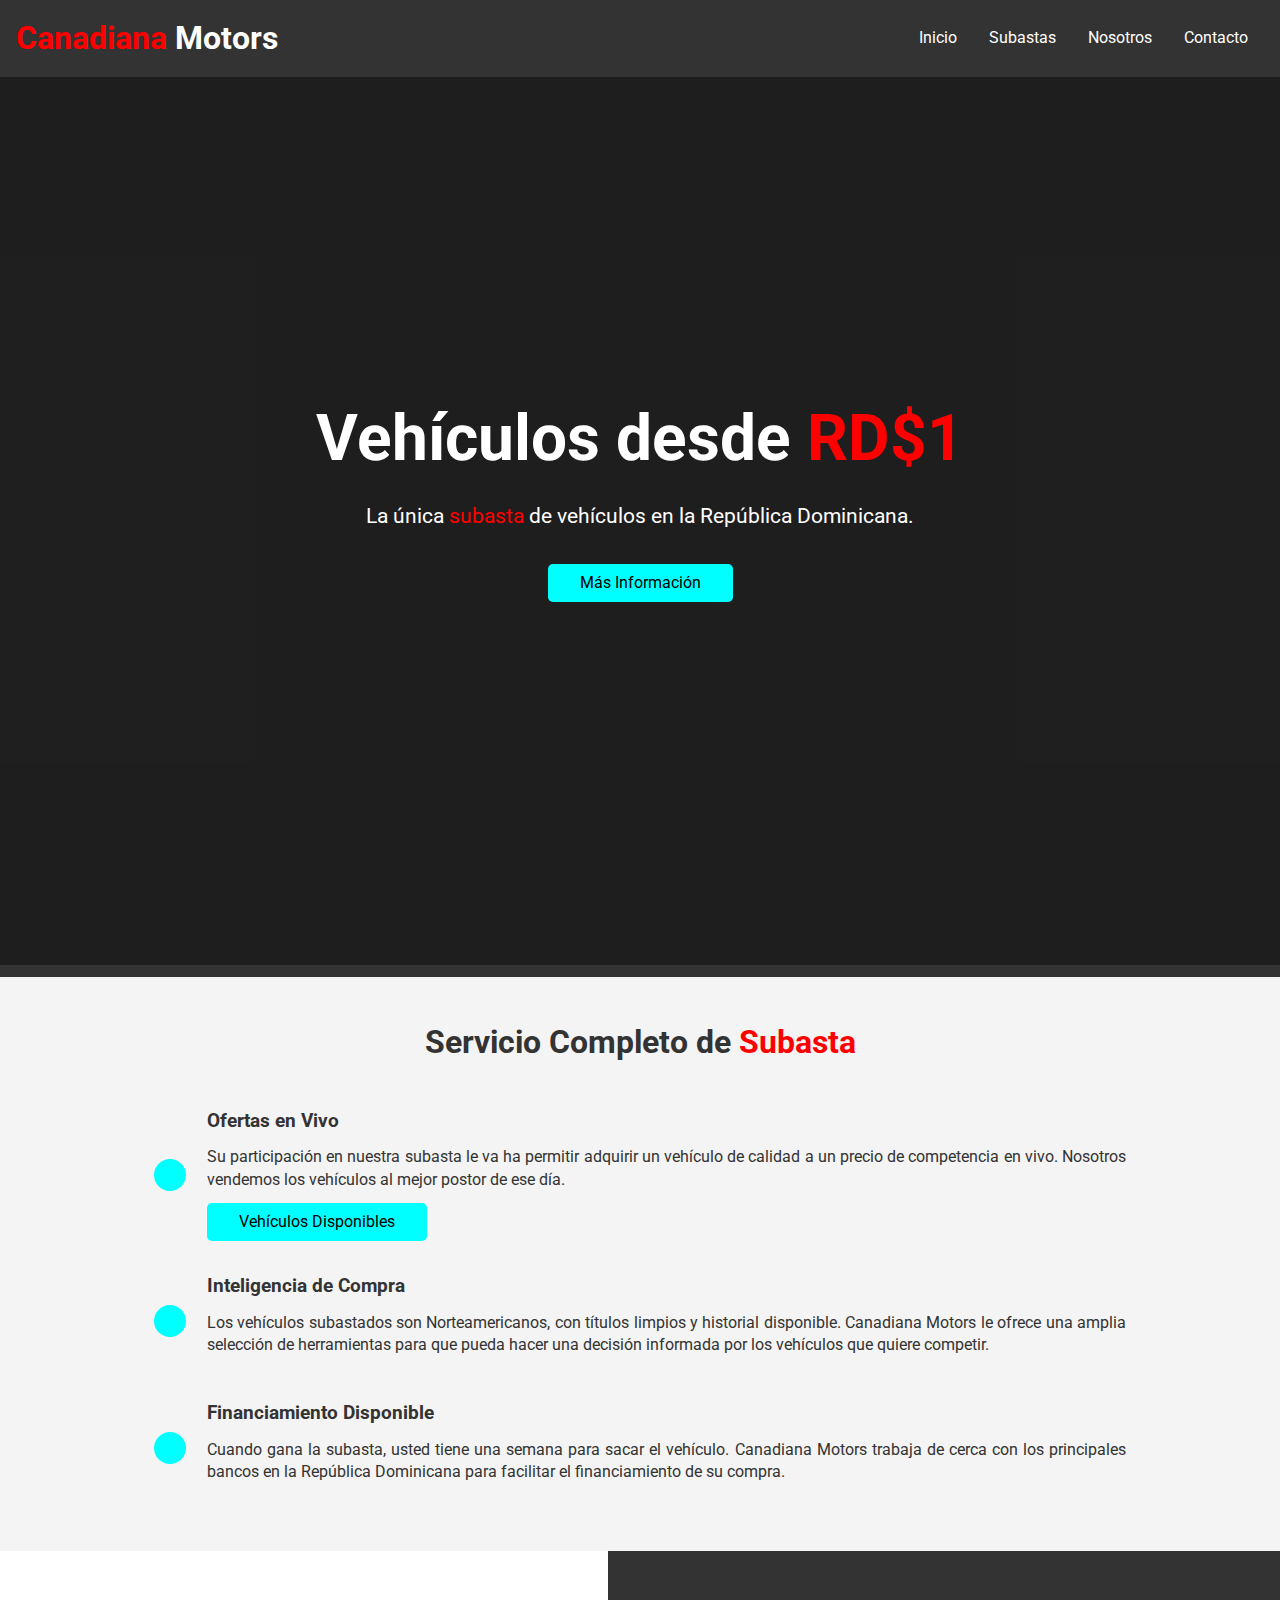
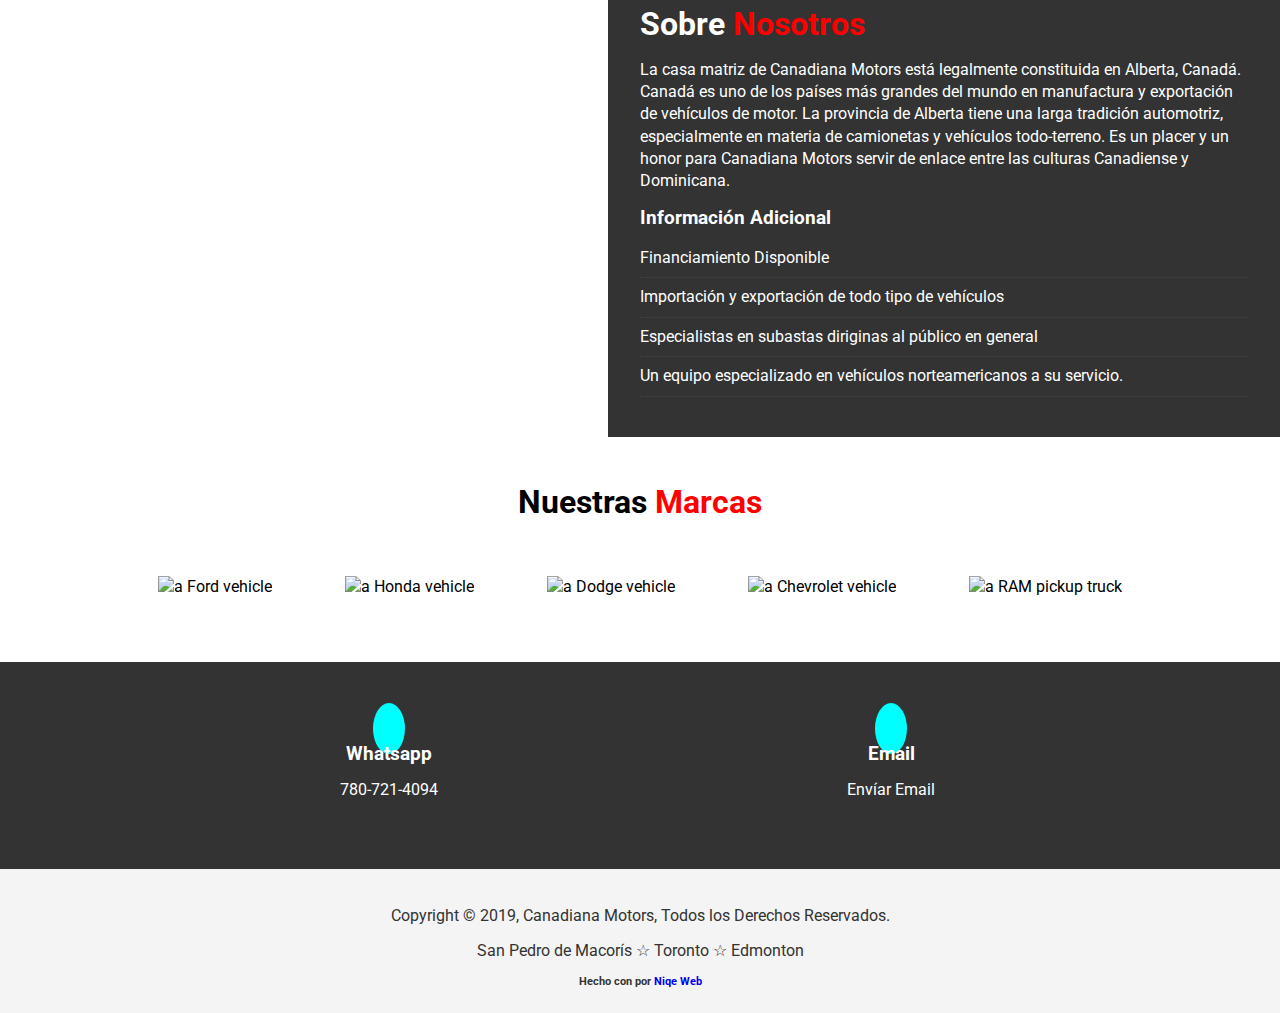
==== index.html @ ae7dc326 "update" ====
<!DOCTYPE html>
<html lang="es">
  <head>
    <meta charset="UTF-8" />
    <meta name="viewport" content="width=device-width, initial-scale=1.0" />
    <meta http-equiv="X-UA-Compatible" content="ie=edge" />

    <link
      rel="stylesheet"
      href="https://use.fontawesome.com/releases/v5.8.1/css/all.css"
      integrity="sha384-50oBUHEmvpQ+1lW4y57PTFmhCaXp0ML5d60M1M7uH2+nqUivzIebhndOJK28anvf"
      crossorigin="anonymous"
    />

    <link rel="stylesheet" href="css/style.css" />
    <link rel="stylesheet" href="css/mobile.css" />
    <link rel="stylesheet" href="css/widescreen.css" />
    <link
      rel="stylesheet"
      media="screen and (max-width:768px)"
      href="css/mobile.css"
    />
    <link
      rel="stylesheet"
      media="screen and (min-width:1100px)"
      href="css/widescreen.css"
    />

    <title>
      Canadiana Motors | Subasta de Vehículos en República Dominicana
    </title>
  </head>

  <body id="home">
    <!-- navbar -->
    <nav id="navbar">
      <h1 class="logo">
        <span class="text-primary">Canadiana </span>Motors
        <span><i class="fas fa-truck-pickup"></i></span>
      </h1>
      <ul>
        <li><a href="#home">Inicio</a></li>
        <li><a href="#subastas">Subastas</a></li>
        <li><a href="#nosotros">Nosotros</a></li>
        <li><a href="#contacto">Contacto</a></li>
      </ul>
    </nav>

    <!-- Header: Showcase -->
    <header id="showcase">
      <div class="showcase-content">
        <h1 class="l-heading">
          Vehículos desde <span class="text-primary">RD$1</span>
        </h1>
        <p class="lead">
          La única <span class="text-primary">subasta</span> de vehículos en la
          República Dominicana.
        </p>
        <a href="#subastas" class="btn">Más Información</a>
      </div>
    </header>

    <!-- Subastas -->
    <section id="subastas" class="bg-light py-1">
      <div class="container">
        <h2 class="m-heading text-center">
          Servicio Completo de <span class="text-primary">Subasta</span>
        </h2>
        <div class="items">
          <div class="item">
            <i class="fas fa-university fa-2x"></i>
            <div>
              <h3>Ofertas en Vivo</h3>
              <p>
                Su participación en nuestra subasta le va ha permitir adquirir
                un vehículo de calidad a un precio de competencia en vivo.
                Nosotros vendemos los vehículos al mejor postor de ese día.
              </p>
              <a href="inventario.html" class="btn">Vehículos Disponibles</a>
            </div>
          </div>
          <div class="item">
            <i class="fas fa-book-reader fa-2x"></i>
            <div>
              <h3>Inteligencia de Compra</h3>
              <p>
                Los vehículos subastados son Norteamericanos, con títulos
                limpios y historial disponible. Canadiana Motors le ofrece una
                amplia selección de herramientas para que pueda hacer una
                decisión informada por los vehículos que quiere competir.
              </p>
            </div>
          </div>
          <div class="item">
            <i class="fas fa-pencil-alt fa-2x"></i>
            <div>
              <h3>Financiamiento Disponible</h3>
              <p>
                Cuando gana la subasta, usted tiene una semana para sacar el
                vehículo. Canadiana Motors trabaja de cerca con los principales
                bancos en la República Dominicana para facilitar el
                financiamiento de su compra.
              </p>
            </div>
          </div>
        </div>
      </div>
    </section>

    <!-- Section: Nosotros-->
    <section id="nosotros">
      <div class="nosotros-img"></div>
      <div class="nosotros-text bg-dark p-2">
        <h2 class="m-heading">
          Sobre <span class="text-primary">Nosotros</span>
        </h2>
        <p>
          La casa matriz de Canadiana Motors está legalmente constituida en
          Alberta, Canadá. Canadá es uno de los países más grandes del mundo en
          manufactura y exportación de vehículos de motor. La provincia de
          Alberta tiene una larga tradición automotriz, especialmente en materia
          de camionetas y vehículos todo-terreno. Es un placer y un honor para
          Canadiana Motors servir de enlace entre las culturas Canadiense y
          Dominicana.
        </p>
        <h3>Información Adicional</h3>
        <ul class="list">
          <li>Financiamiento Disponible</li>
          <li>
            Importación y exportación de todo tipo de vehículos
          </li>
          <li>Especialistas en subastas diriginas al público en general</li>
          <li>
            Un equipo especializado en vehículos norteamericanos a su servicio.
          </li>
        </ul>
      </div>
    </section>

    <!-- Section: Clients-->
    <section id="clients" class="py-1">
      <div class="container">
        <h2 class="m-heading text-center">
          Nuestras <span class="text-primary">Marcas</span>
        </h2>
        <div class="items py-1">
          <div>
            <img
              src="https://www.aspenford.ca/assets/shared/CustomHTMLFiles/Responsive/MRP/Ford/2018/F-150/images/2018-Ford-F-150-01.jpg"
              alt="a Ford vehicle"
            />
          </div>
          <div>
            <img
              src="https://www.honda.ca/Content/honda.ca/9628c4d6-07dd-43ac-81b6-be5dc8e0074a/GenericContent_GC1/my19_pilot_exterior_07.jpg"
              alt="a Honda vehicle"
            />
          </div>
          <div>
            <img
              src="https://cdntdreditorials.azureedge.net/cache/5/4/1/2/2/5/541225017ac805a50fe280c01142a60271541411.jpg"
              alt="a Dodge vehicle"
            />
          </div>
          <div>
            <img
              src="https://postmediadriving.files.wordpress.com/2018/12/2020-chevrolet-silverado-2500hd-highcountry-011.jpg?quality=80&strip=all&w=960&h=480&crop=1"
              alt="a Chevrolet vehicle"
            />
          </div>
          <div>
            <img
              src="https://www.autoguide.com/images/content/2014-Ram-2500-Main.jpg"
              alt="a RAM pickup truck"
            />
          </div>
        </div>
      </div>
    </section>

    <!-- Section: Contacto -->
    <section id="contacto" class="bg-dark py-1">
      <div class="container">
        <div class="items">
          <div class="item">
            <i class="fas fa-phone"></i>
            <div>
              <h3>Whatsapp</h3>
              <p>
                <a href="https://api.whatsapp.com/send?phone=17807214094"
                  >780-721-4094</a
                >
              </p>
            </div>
          </div>
          <div class="item">
            <i class="fas fa-envelope"></i>
            <div>
              <h3>Email</h3>
              <p>
                <a href="info@canadianamotors.com">Envíar Email</a>
              </p>
            </div>
          </div>
        </div>
      </div>
    </section>

    <!-- Footer -->
    <footer id="main-footer" class="bg-light text-center py-1">
      <div class="container">
        <p>
          Copyright &copy; 2019, Canadiana Motors, Todos los Derechos
          Reservados.
        </p>
        <p>San Pedro de Macorís &#9734; Toronto &#9734; Edmonton</p>
        <h6>
          Hecho con <i class="fas fa-heart"></i> por
          <a href="#" target="_blank">Niqe Web</a>
        </h6>
      </div>
    </footer>

    <!-- JQuery CDN -->
    <script
      src="https://code.jquery.com/jquery-3.4.0.min.js"
      integrity="sha256-BJeo0qm959uMBGb65z40ejJYGSgR7REI4+CW1fNKwOg="
      crossorigin="anonymous"
    ></script>

    <!-- Local JS File -->
    <script src="js/main.js"></script>
  </body>
</html>
---- css/style.css ----
@import url("https://fonts.googleapis.com/css?family=Roboto");

* {
  box-sizing: border-box;
  margin: 0;
  padding: 0;
}

body {
  font-family: "Roboto", sans-serif;
  line-height: 1.4;
}

a {
  text-decoration: none;
}

p {
  margin: 0.75rem 0;
}

/* Utility Classes */
.container {
  max-width: 1100px;
  margin: auto;
  padding: 0 2rem;
  overflow: hidden;
}

.text-center {
  text-align: center;
}

.text-primary {
  color: #ff0000;
}

.bg-light {
  background: #f4f4f4;
  color: #333;
}

.bg-dark {
  background: #333;
  color: #fff;
}

.l-heading {
  font-size: 4rem;
  margin-top: -1.5rem;
  margin-bottom: 1rem;
  line-height: 1.1;
}

.m-heading {
  font-size: 2rem;
  margin-top: 1.5rem;
  margin-bottom: 1rem;
  line-height: 1.1;
}

.lead {
  font-size: 1.3rem;
  margin-bottom: 2rem;
}

.py-1 {
  padding: 1.5rem 0;
}
.py-2 {
  padding: 2rem 0;
}
.py-3 {
  padding: 3rem 0;
}

.p-1 {
  padding: 1.5rem;
}
.p-2 {
  padding: 2rem;
}
.p-3 {
  padding: 3rem;
}

.btn {
  display: inline-block;
  color: #000000;
  /*background: #93cb52; */
  background: #00ffff;
  padding: 0.5rem 2rem;
  border: none;
  border-radius: 5px;
  text-align: center;
}

.btn:hover {
  background: #00ff00;
}

.btn-dark {
  background: #333;
  color: #fff;
}

.list {
  margin: 0.5rem 0;
  list-style: none;
}

.list li {
  padding: 0.5rem 0;
  border-bottom: #444 dotted 1px;
}

/* Navbar */
#navbar {
  display: flex;
  position: sticky;
  top: 0;
  background: #333;
  color: #fff;
  justify-content: space-between;
  z-index: 1;
  padding: 1rem;
}

#navbar ul {
  display: flex;
  align-items: center;
  list-style: none;
}

#navbar ul li a {
  color: #fff;
  padding: 0.75rem;
  margin: 0 0.25rem;
}

#navbar ul li a:hover {
  background: #00ffff;
  border-radius: 5px;
  color: #000000;
}

/* Showcase */
#showcase {
  background: #333
    url("https://i0.wp.com/www.hdwallpaper.nu/wp-content/uploads/2017/04/ford_mustang_gt-17.jpg")
    no-repeat center center/cover;
  height: 100vh;
  color: #fff;
}

#showcase .showcase-content {
  display: flex;
  flex-direction: column;
  text-align: center;
  justify-content: center;
  align-items: center;
  height: 100%;
  padding: 0 2rem;
  /* Overlay */
  position: absolute;
  top: 65px;
  left: 0;
  right: 0;
  bottom: 0;
  background-color: rgba(0, 0, 0, 0.4);
}

/* Section: Subastas */
#subastas .items {
  display: flex;
  padding: 1rem;
}

#subastas .items .item {
  flex: 1;
  text-align: center;
  padding: 1rem;
}

#subastas .items .item i {
  background: #00ffff;
  padding: 1rem;
  border-radius: 50%;
  margin-bottom: 1rem;
}

#subastas p {
  text-align: justify;
}

/* Section: Nosotros */
#nosotros {
  display: flex;
}

#nosotros div {
  flex: 1;
}

#nosotros .nosotros-img {
  background: url("https://postmediadriving.files.wordpress.com/2018/05/2019-chevrolet-silverado-engines-13.jpg?w=800&crop=1&strip=all&quality=100")
    no-repeat center center/cover;
}

/* Nuestras Marcas */
#clients .items {
  display: flex;
}

#clients .items img {
  display: block;
  margin: auto;
  width: 90%;
  height: 90%;
}

/* Section: Subastas */
#subastas .items {
  display: flex;
  padding: 1rem;
}

#subastas .items .item {
  flex: 1;
  text-align: center;
  padding: 1rem;
}

/* Contacto */
#contacto .items .item i {
  background: #00ffff;
  color: #000000;
  padding: 1rem;
  border-radius: 50%;
  margin-bottom: 1rem;
}

#contacto .items {
  display: flex;
  padding: 1rem;
}

#contacto .items .item {
  flex: 1;
  text-align: center;
  padding: 1rem;
}

#contacto a {
  color: #fff;
}

#contacto a:hover {
  background: #00ff00;
  color: #000000;
  border-radius: 5px;
}

/* Footer */
footer i {
    color:red;

}

/* Vehículos Disponibles page */
.grid-container {
    grid-template-rows: 30% auto 30%;
}

.grid-items h3 {
    text-align: center;
}
---- css/mobile.css ----
#subastas .items {
  display: block;
  padding: 1rem;
}

/* Align Icos to the left */
#subastas .items .item {
  display: flex;
  text-align: left;
}

/* Position Icon */
#subastas .items .item i {
  margin-right: 1.3rem;
  align-self: center;
  margin-bottom: 0;
}

/* Smartphones */
@media (max-width: 500px) {
  #navbar {
    flex-direction: column;
    align-items: center;
  }

  #navbar .logo {
    margin-bottom: 0.5rem;
    text-align: center;
  }

  #navbar ul {
    padding: 0.5rem;
  }

  #showcase .showcase-content {
    top: 110px;
  }

  #showcase h1 {
    margin-top: -2.5rem;
  }

  #nosotros {
    display: block;
  }

  #nosotros .nosotros-img {
    display: none;
  }

  #nosotros h2 {
    text-align: center;
  }

  #nosotros p {
    text-align: justify;
  }

  #nosotros h3 {
    text-decoration: underline;
  }

  #clients .items {
    flex-direction: column;
  }
  #clients .items img {
    margin-bottom: 1rem;
  }

  #clients .items div:last-child {
    margin-bottom: -2rem;
  }

  #contacto .items {
    flex-direction: column;
  }
}
---- css/widescreen.css ----
/* Align Icos to the left */
#subastas .items .item {
  display: flex;
  text-align: left;
}

/* Position Icon */
#subastas .items .item i {
  margin-right: 1.3rem;
  align-self: center;
  margin-bottom: 0;
}

@media only screen and (min-width: 900px) {



    #clients .items div {
        display: block;
        flex-direction: row;
        margin: auto;

    }

    #clients .items img {
        width: 100%;
        height: auto;
        margin: auto;
        padding: 1rem;
    }


}
---- css/mobile.css ----
#subastas .items {
  display: block;
  padding: 1rem;
}

/* Align Icos to the left */
#subastas .items .item {
  display: flex;
  text-align: left;
}

/* Position Icon */
#subastas .items .item i {
  margin-right: 1.3rem;
  align-self: center;
  margin-bottom: 0;
}

/* Smartphones */
@media (max-width: 500px) {
  #navbar {
    flex-direction: column;
    align-items: center;
  }

  #navbar .logo {
    margin-bottom: 0.5rem;
    text-align: center;
  }

  #navbar ul {
    padding: 0.5rem;
  }

  #showcase .showcase-content {
    top: 110px;
  }

  #showcase h1 {
    margin-top: -2.5rem;
  }

  #nosotros {
    display: block;
  }

  #nosotros .nosotros-img {
    display: none;
  }

  #nosotros h2 {
    text-align: center;
  }

  #nosotros p {
    text-align: justify;
  }

  #nosotros h3 {
    text-decoration: underline;
  }

  #clients .items {
    flex-direction: column;
  }
  #clients .items img {
    margin-bottom: 1rem;
  }

  #clients .items div:last-child {
    margin-bottom: -2rem;
  }

  #contacto .items {
    flex-direction: column;
  }
}
---- css/widescreen.css ----
/* Align Icos to the left */
#subastas .items .item {
  display: flex;
  text-align: left;
}

/* Position Icon */
#subastas .items .item i {
  margin-right: 1.3rem;
  align-self: center;
  margin-bottom: 0;
}

@media only screen and (min-width: 900px) {



    #clients .items div {
        display: block;
        flex-direction: row;
        margin: auto;

    }

    #clients .items img {
        width: 100%;
        height: auto;
        margin: auto;
        padding: 1rem;
    }


}
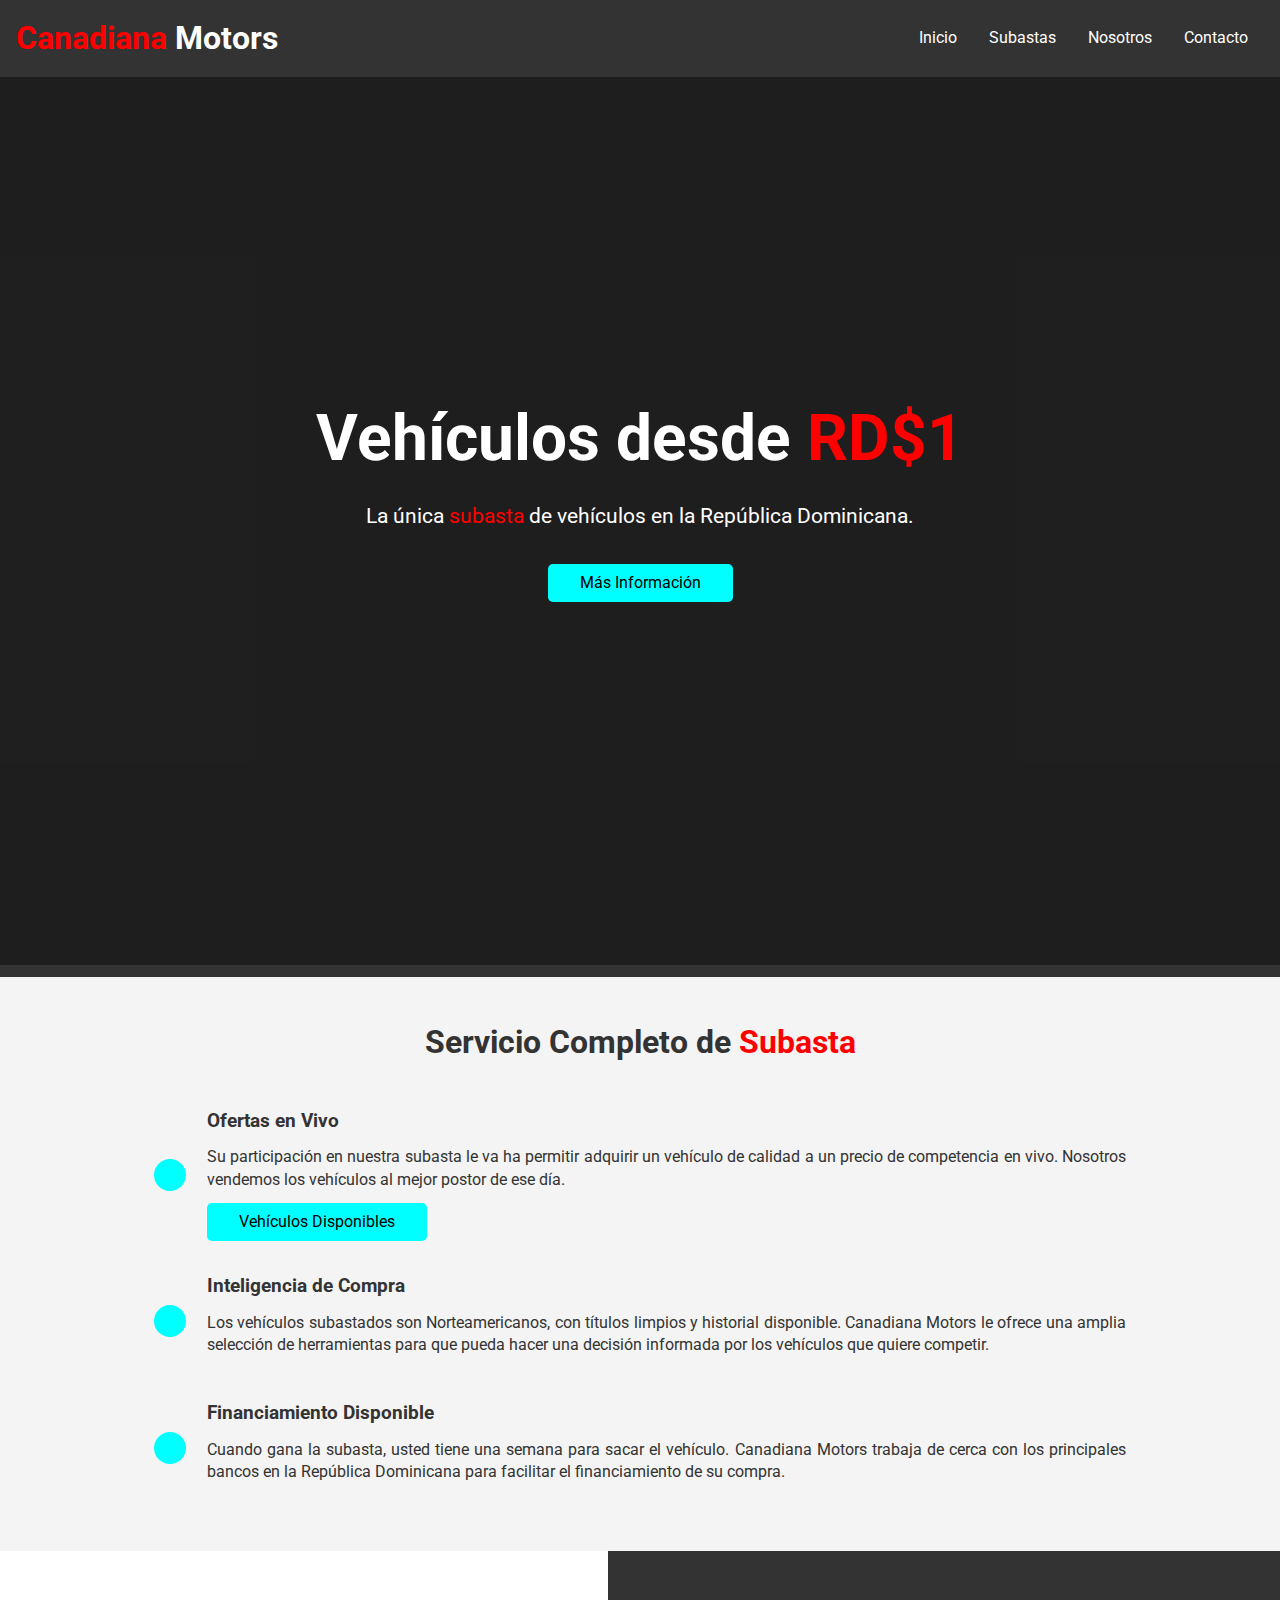
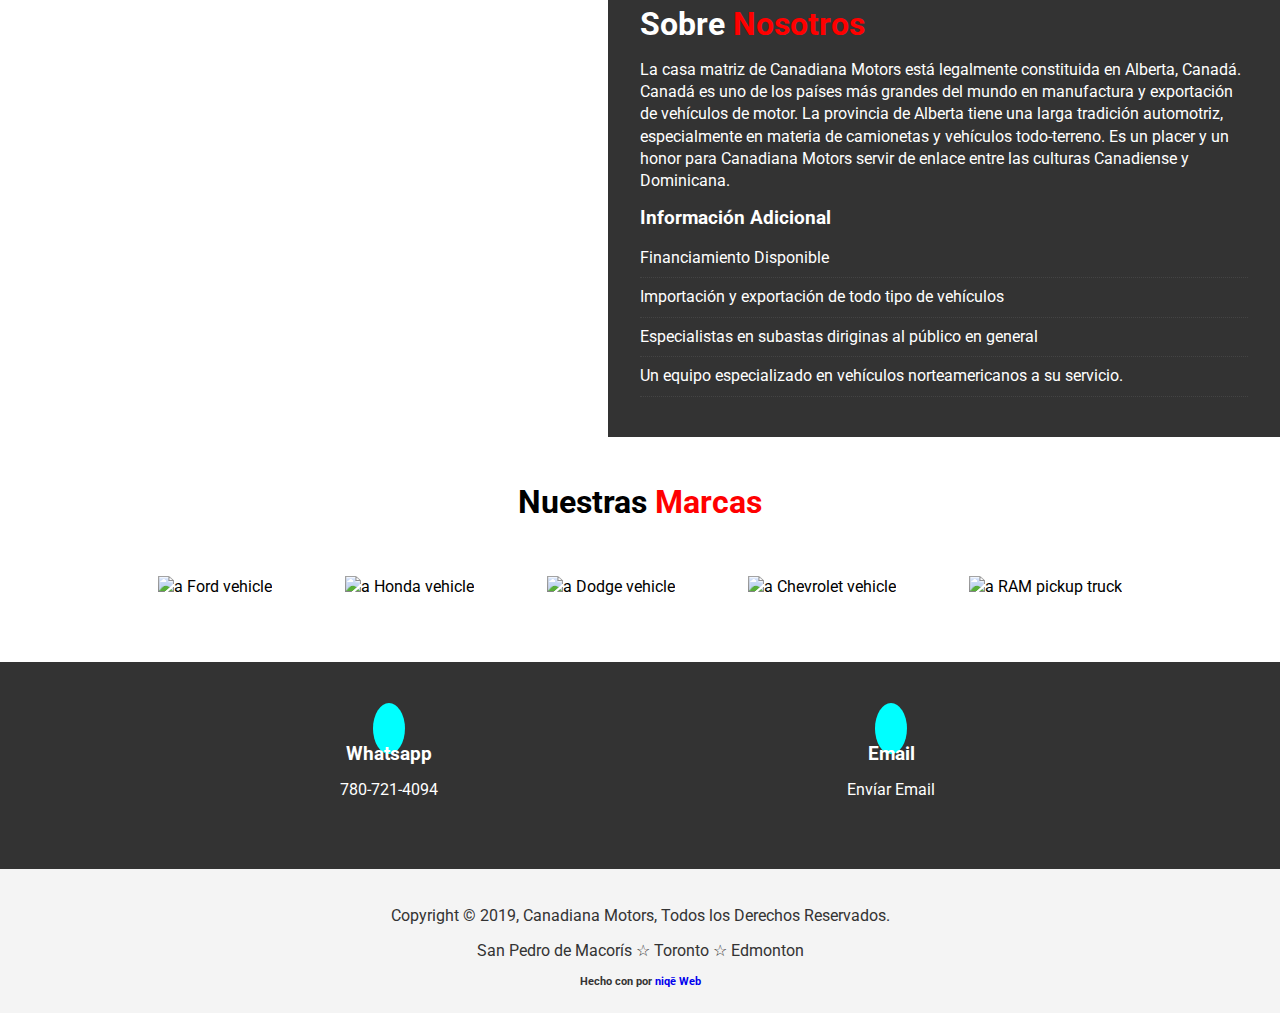
==== commit 1c382d78: "Update index.html" ====
--- a/index.html
+++ b/index.html
@@ -76,7 +76,9 @@
                 un vehículo de calidad a un precio de competencia en vivo.
                 Nosotros vendemos los vehículos al mejor postor de ese día.
               </p>
-              <a href="inventario.html" class="btn">Vehículos Disponibles</a>
+              <a href="https://tender-keller-3c742d.netlify.com" class="btn"
+                >Vehículos Disponibles</a
+              >
             </div>
           </div>
           <div class="item">
@@ -216,7 +218,7 @@
         <p>San Pedro de Macorís &#9734; Toronto &#9734; Edmonton</p>
         <h6>
           Hecho con <i class="fas fa-heart"></i> por
-          <a href="#" target="_blank">Niqe Web</a>
+          <a href="niqeweb.com" target="_blank">niqē Web</a>
         </h6>
       </div>
     </footer>
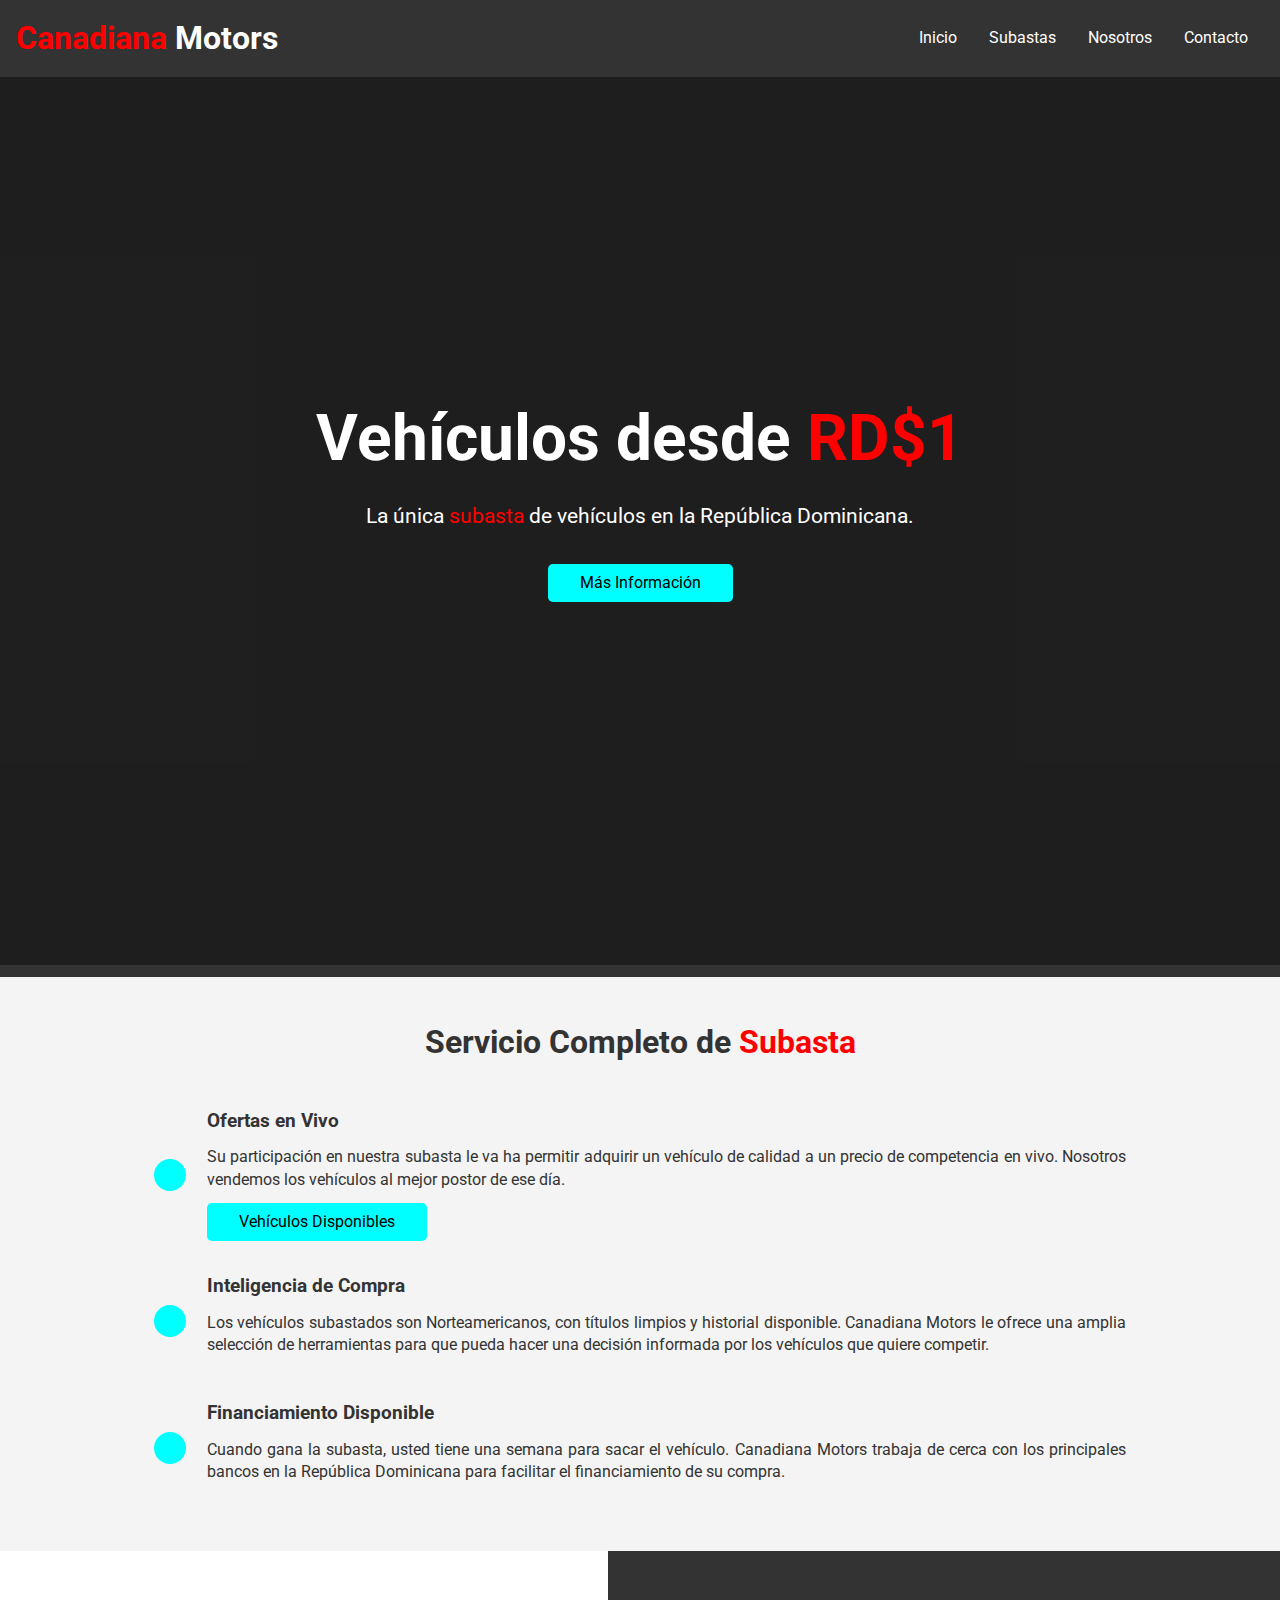
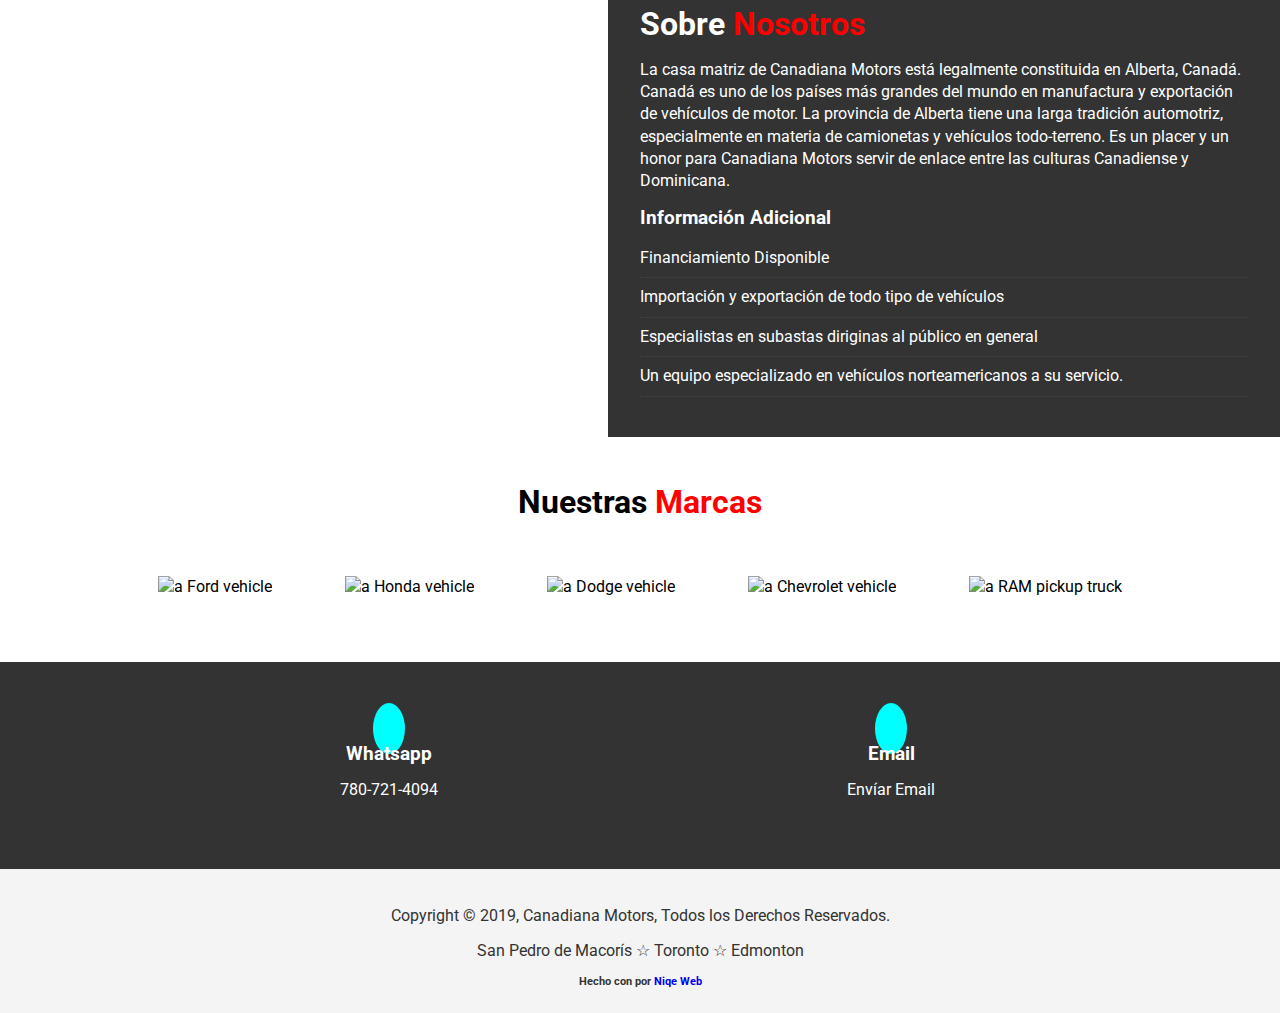
==== commit 6daf7883: "update" ====
--- a/index.html
+++ b/index.html
@@ -148,7 +148,7 @@
         <div class="items py-1">
           <div>
             <img
-              src="https://www.aspenford.ca/assets/shared/CustomHTMLFiles/Responsive/MRP/Ford/2018/F-150/images/2018-Ford-F-150-01.jpg"
+              src="https://st.motortrend.com/uploads/sites/10/2017/08/2018-Ford-F-150-front-three-quarter-in-motion-07.jpg"
               alt="a Ford vehicle"
             />
           </div>
@@ -218,7 +218,7 @@
         <p>San Pedro de Macorís &#9734; Toronto &#9734; Edmonton</p>
         <h6>
           Hecho con <i class="fas fa-heart"></i> por
-          <a href="niqeweb.com" target="_blank">niqē Web</a>
+          <a href="#" target="_blank">Niqe Web</a>
         </h6>
       </div>
     </footer>
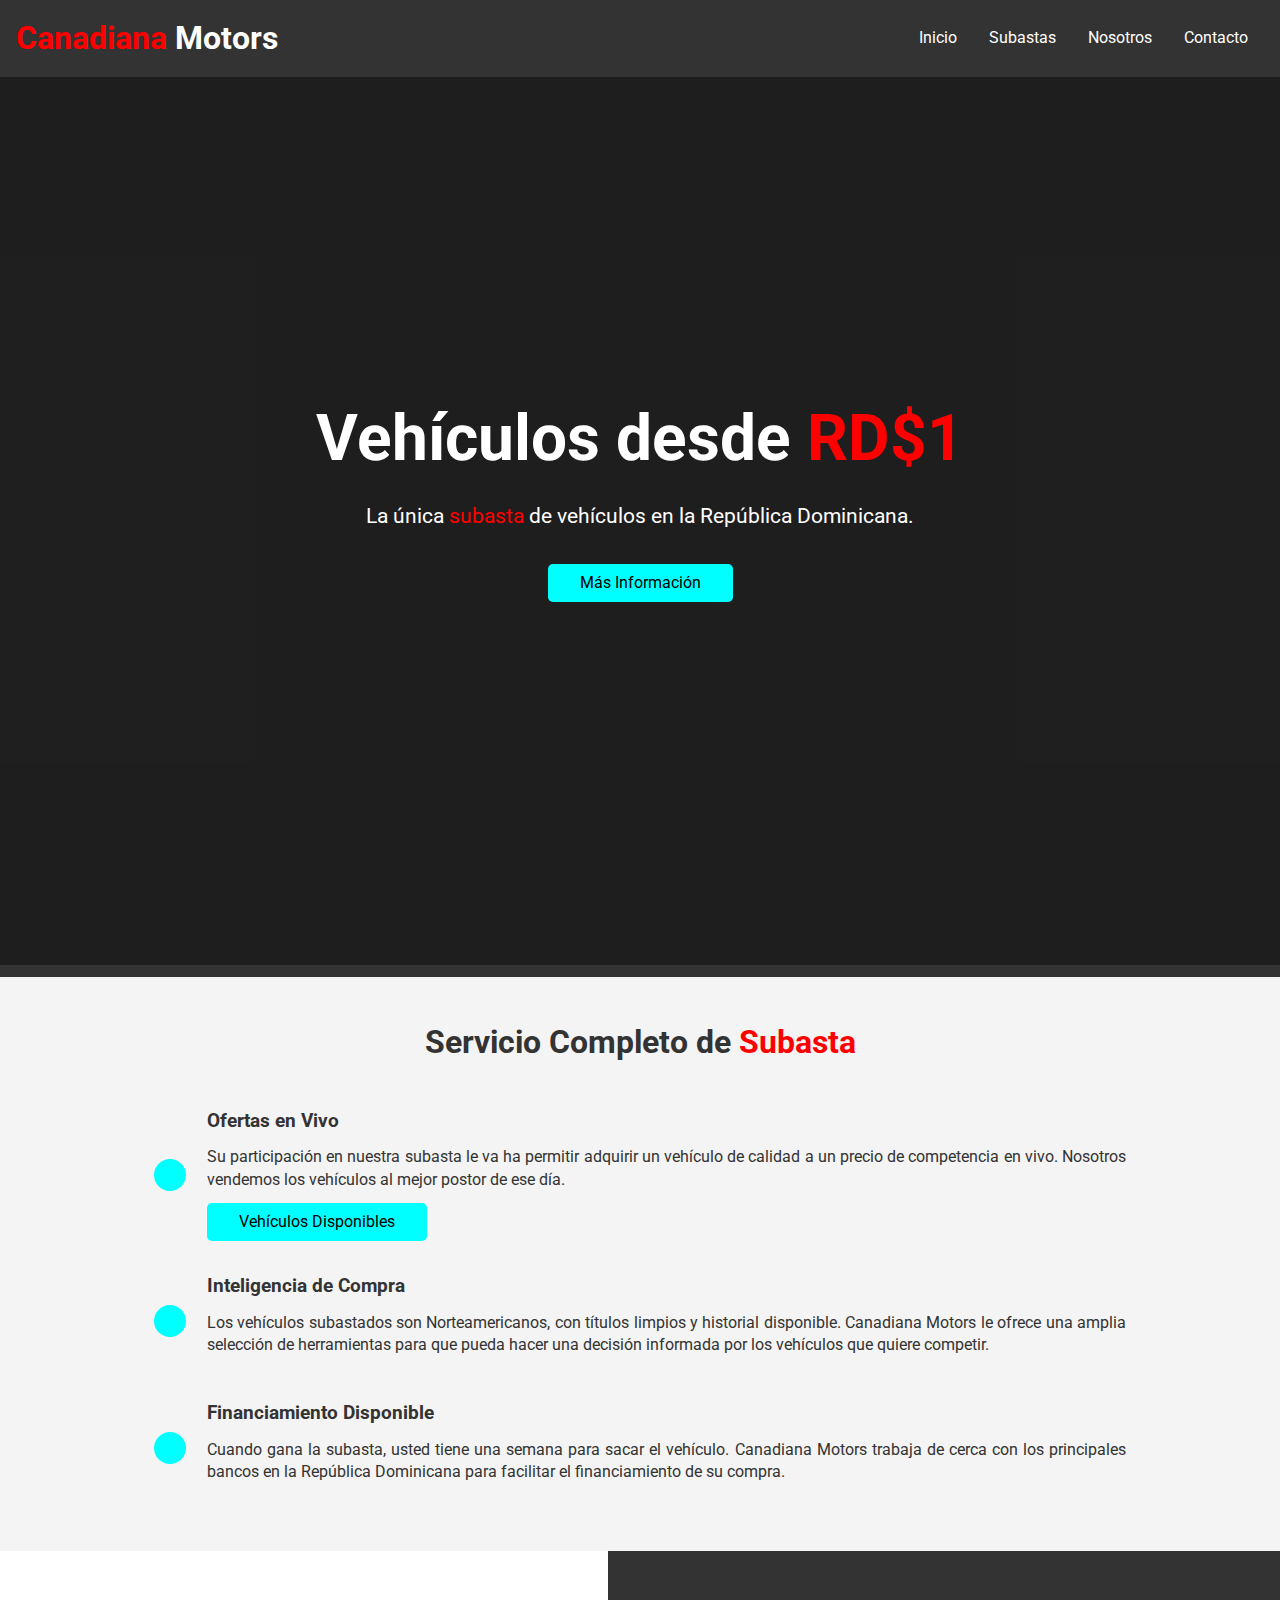
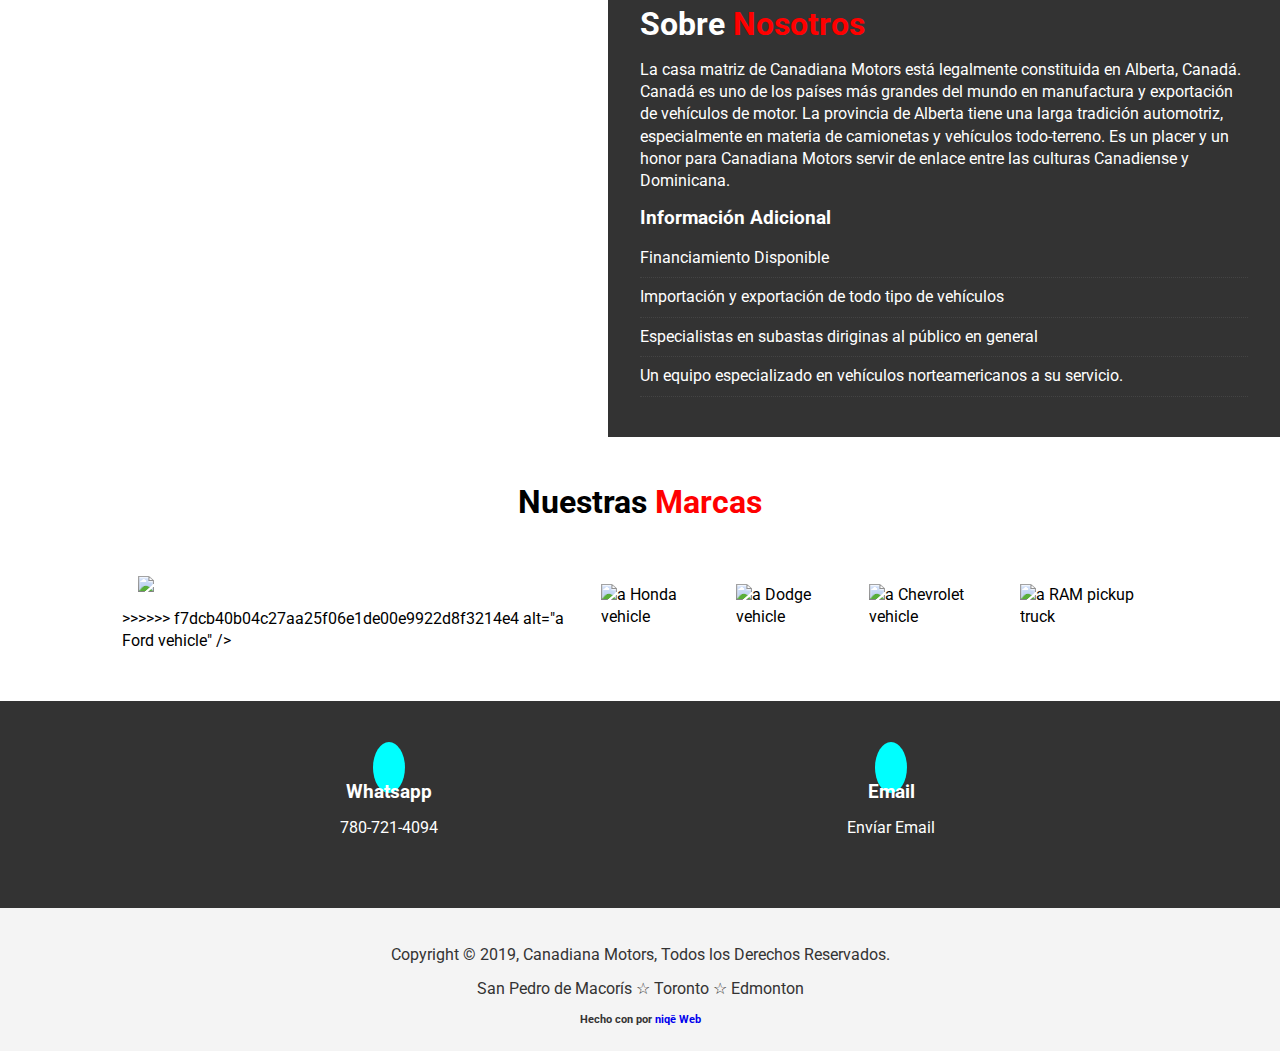
==== commit 19bcab6a: "jghg" ====
--- a/index.html
+++ b/index.html
@@ -148,7 +148,11 @@
         <div class="items py-1">
           <div>
             <img
+<<<<<<< HEAD
               src="https://st.motortrend.com/uploads/sites/10/2017/08/2018-Ford-F-150-front-three-quarter-in-motion-07.jpg"
+=======
+              src="https://en.wikipedia.org/wiki/Ford_F-Series_(thirteenth_generation)#/media/File:Ford_F-150_Shelby_1X7A7992.jpg"
+>>>>>>> f7dcb40b04c27aa25f06e1de00e9922d8f3214e4
               alt="a Ford vehicle"
             />
           </div>
@@ -218,7 +222,7 @@
         <p>San Pedro de Macorís &#9734; Toronto &#9734; Edmonton</p>
         <h6>
           Hecho con <i class="fas fa-heart"></i> por
-          <a href="#" target="_blank">Niqe Web</a>
+          <a href="https://niqeweb.com" target="_blank">niqē Web</a>
         </h6>
       </div>
     </footer>
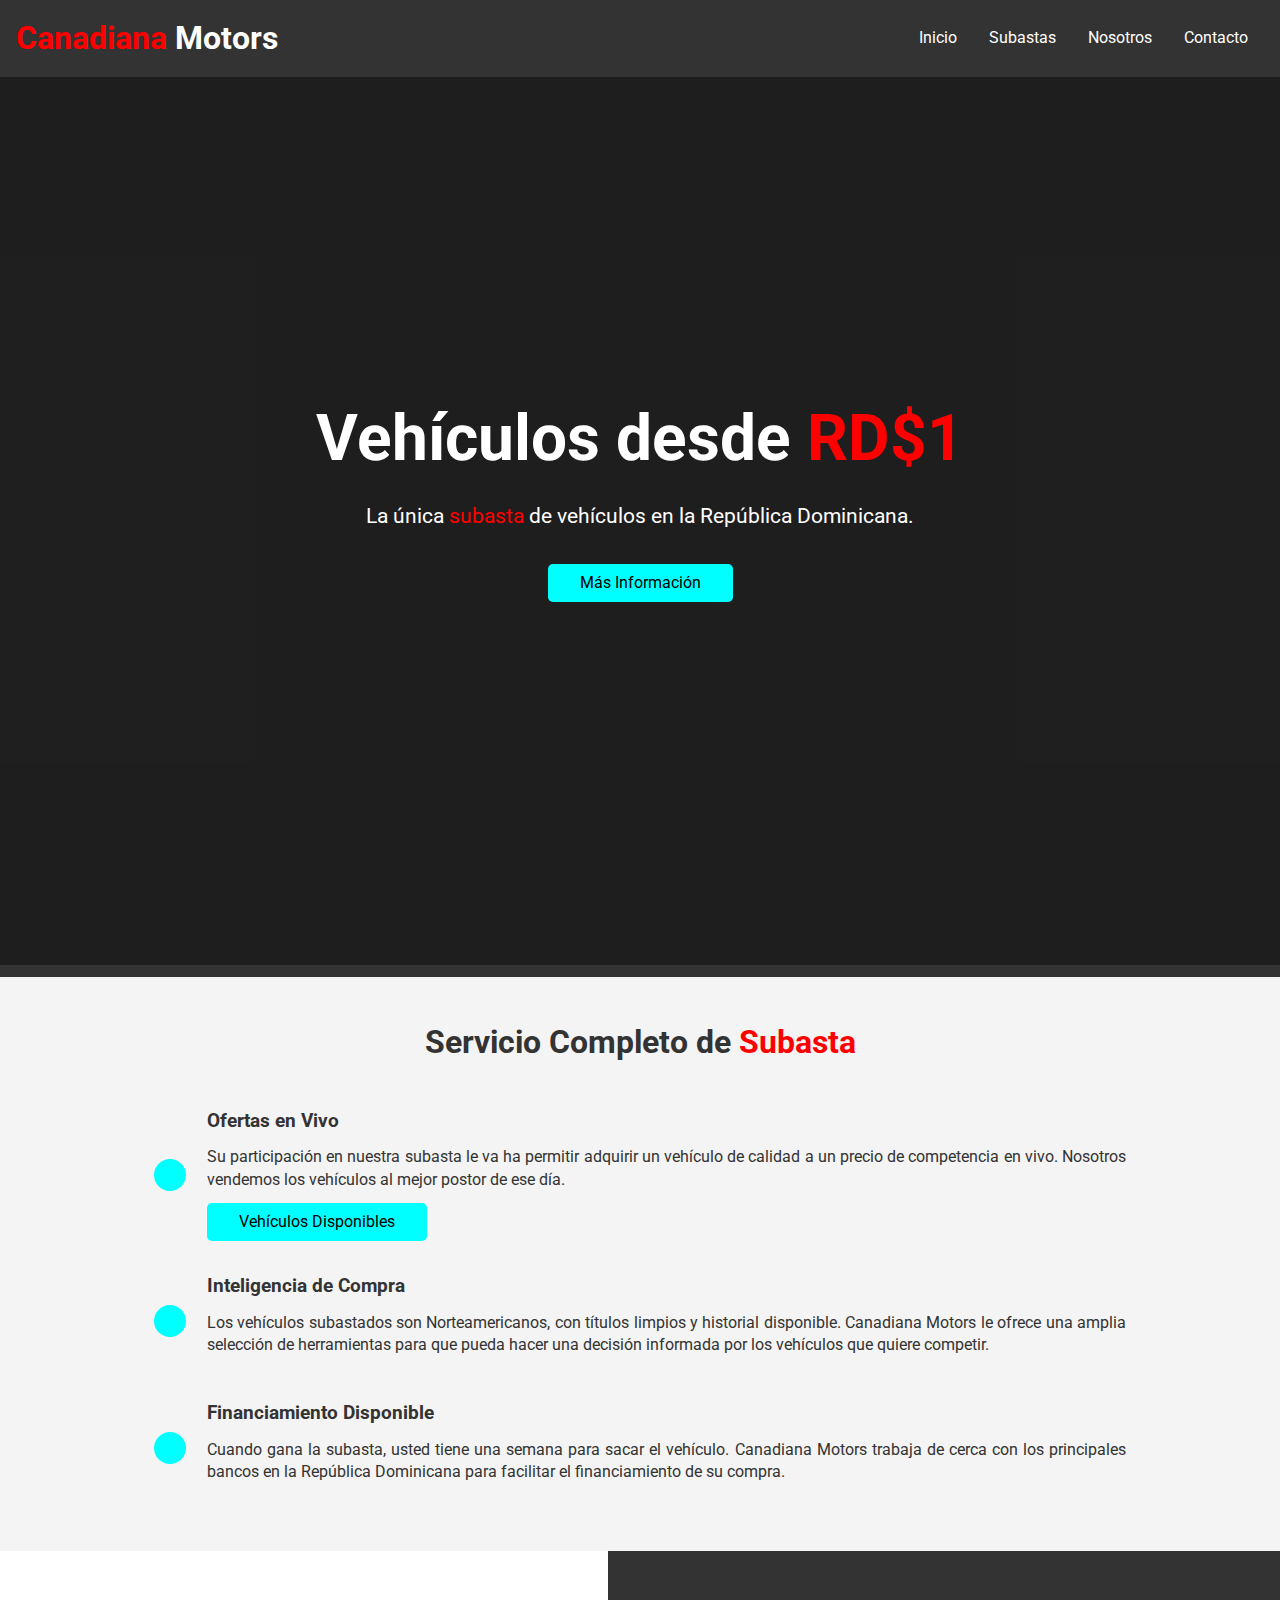
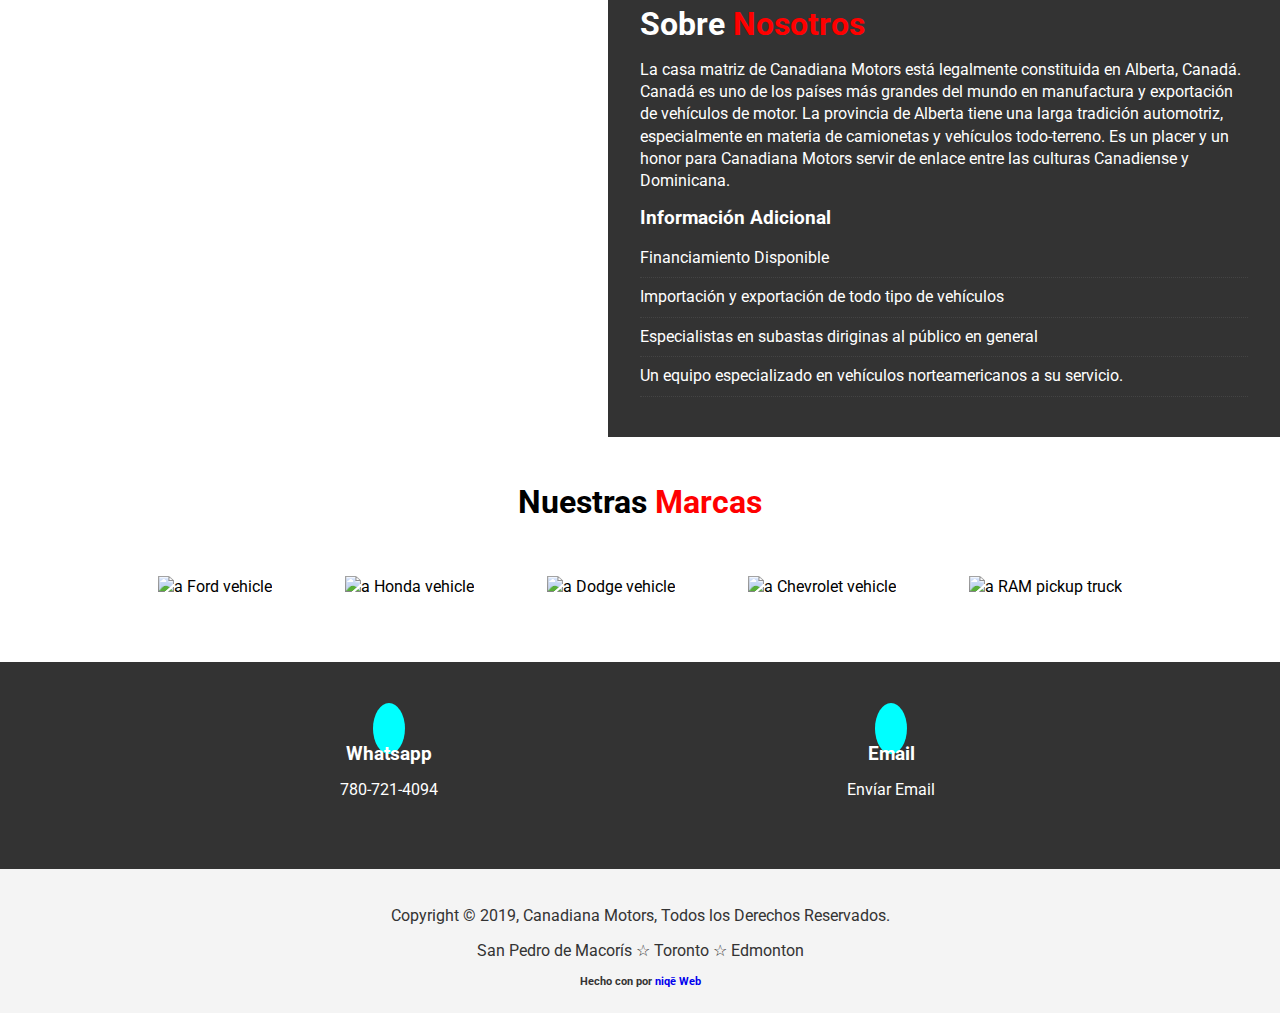
==== commit b0280dbc: "update" ====
--- a/index.html
+++ b/index.html
@@ -148,11 +148,7 @@
         <div class="items py-1">
           <div>
             <img
-<<<<<<< HEAD
               src="https://st.motortrend.com/uploads/sites/10/2017/08/2018-Ford-F-150-front-three-quarter-in-motion-07.jpg"
-=======
-              src="https://en.wikipedia.org/wiki/Ford_F-Series_(thirteenth_generation)#/media/File:Ford_F-150_Shelby_1X7A7992.jpg"
->>>>>>> f7dcb40b04c27aa25f06e1de00e9922d8f3214e4
               alt="a Ford vehicle"
             />
           </div>
